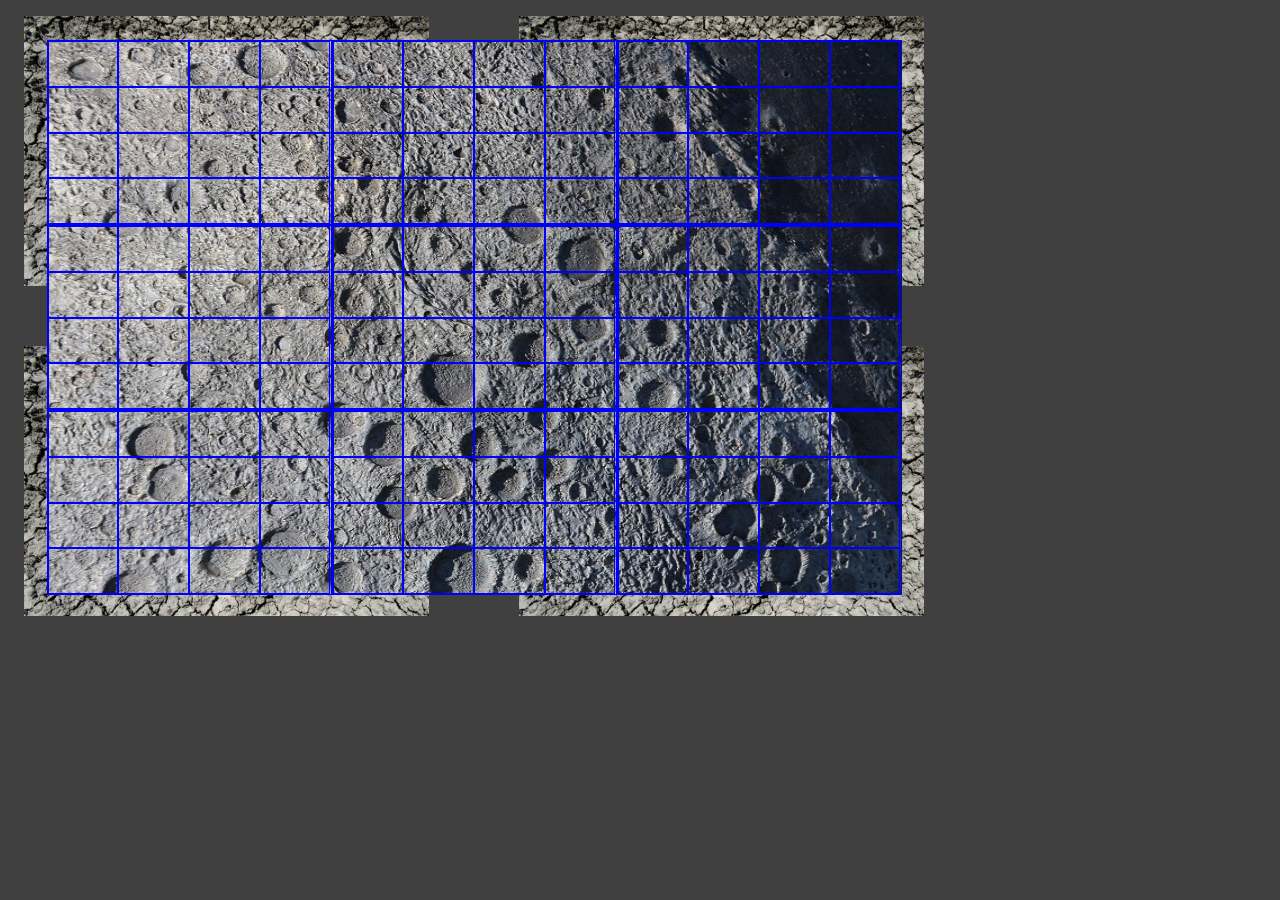
==== alph.html @ 4baa9de0 "adds app script chapter 1" ====
<!DOCTYPE html>
<html lang="en">
<head>
  <meta charset="UTF-8" name="viewport" content="width=device-width, initial-scale=1">
  <meta http-equiv="X-UA-Compatible" content="IE=edge">
  <link rel="stylesheet" href="styles/alphabeta.css">
  <link rel="stylesheet" href="https://cdnjs.cloudflare.com/ajax/libs/font-awesome/4.7.0/css/font-awesome.min.css">
  <title>
    Alpha | Beta
  </title>
</head>
<body >

  <div class="stanza flex-row flex-center">
    <div class="quadrant" id="nw-quad"></div>
    <div class="quadrant" id="ne-quad"></div>
    <div class="quadrant" id="sw-quad"></div>
    <div class="quadrant" id="se-quad"></div>
  </div>

  <div class="relshell">
    <div class="chambershell" >
      <div class="chamber-wrapper flex-row flex-center">

        <div class="chamber">
          <div class="tiles flex-row flex-center">
            <div class="tile" id="nw-corner"></div>
            <div class="tile" id="north"></div>
            <div class="tile" id="ne-corner"></div>
          </div>
          <div class="tiles flex-row flex-center">
            <div class="tile" id="west"></div>
            <div class="tile centertile" id="compass"></div>
            <div class="tile" id="east"></div>
          </div>
          <div class="tiles flex-row flex-center">
            <div class="tile" id="sw-corner"></div>
            <div class="tile" id="south"></div>
            <div class="tile" id="se-corner"></div>
          </div>
        </div>

      </div>
    </div>
  </div>
<!--
  <div class="flex-row flex-center">
    <ul id="chromalist" class="alphlist">
      <li id="gold" class="alphitem" toggle-color="white">&Alpha;&alpha;</li>
      <li id="cornflowerblue" class="alphitem" toggle-color="white">&Beta;&beta;</li>
      <li id="forestgreen" class="alphitem" toggle-color="white">&Gamma;&gamma;</li>
      <li id="olivedrab" class="alphitem" toggle-color="white">&Delta;&delta;</li>
      <li id="dimgrey" class="alphitem" toggle-color="white">&Epsilon;&epsilon;</li>
      <li id="indigo" class="alphitem" toggle-color="white">&Zeta;&zeta;</li>
      <li id="khaki" class="alphitem" toggle-color="white">&Eta;&eta;</li>
      <li id="aliceblue" class="alphitem" toggle-color="white">&Theta;&theta;</li>
      <li id="whitesmoke" class="alphitem" toggle-color="white">&Iota;&iota;</li>
      <li id="burlywood" class="alphitem" toggle-color="white">&Kappa;&kappa;</li>
      <li id="gold" class="alphitem" toggle-color="white">&Lambda;&lambda;</li>
      <li id="firebrick" class="alphitem" toggle-color="white">&Mu;&mu;</li>
      <li id="tomato" class="alphitem" toggle-color="white">&Nu;&nu;</li>
      <li id="lavendar" class="alphitem" toggle-color="white">&Xi;&xi;</li>
      <li id="azure" class="alphitem" toggle-color="white">&Omicron;&omicron;</li>
      <li id="darkslategrey" class="alphitem" toggle-color="white">&Pi;&pi;</li>
      <li id="maroon" class="alphitem" toggle-color="white">&Rho;&rho;</li>
      <li id="darkgreen" class="alphitem" toggle-color="white">&Sigma;&sigma;</li>
      <li id="lightslategray" class="alphitem" toggle-color="white">&Tau;&tau;</li>
      <li id="silver" class="alphitem" toggle-color="white">&Upsilon;&upsilon;</li>
      <li id="darkblue" class="alphitem" toggle-color="white">&Phi;&phi;</li>
      <li id="goldenrod" class="alphitem" toggle-color="white">&Chi;&chi;</li>
      <li id="skyblue" class="alphitem" toggle-color="white">&Psi;&psi;</li>
      <li id="black" class="alphitem" toggle-color="white">&Omega;&omega;</li>
    </ul>
  </div>
-->
  <script type="application/javascript" src="lib/alphabeta.js"></script>
  <script type="application/javascript" src="lib/dom-helper.js"></script>
    <script type="application/javascript" src="lib/navigator.js"></script>
</body>
</html>
---- styles/alphabeta.css ----
.flex-row {

}

.relshell {
  position: relative;
  height: 5px;
  width: 100%;
}

.flex-center {
  display: flex;
  flex-flow: row wrap;
  justify-content: center;
}

body {
  background-color: #404040;
  padding: none;
}

.wall {
  background-color: whitesmoke;
  height: 100%
}

.passage-vert,
.eastwestpassage {
  background-color: black;
}

.northsouth-passagewrapper {
  height: 12.5%
}

.passage-vert {
  margin: 0 12.5% 0 12.5%;
  height: 100%;
  background-color: black;
  width: 75%;
}

.eastwestpassage {
  height: 75%;
  width: 100%;
}

.alphlist {
  width: 80%;
}

.alphitem {
  font-size:40px;
  font-weight: 800;
  text-align: center;
  padding: 3em;
  color: white;
  ////border: 2px solid white;
  cursor: pointer;
  list-style: none;
}

.chambershell {
  position: absolute;
  top: -300px;
  width: 100%;
}

.chamber-wrapper {
  height: 280px;
  width: 100%;
}

.chamber {
  margin-top: 2.25%;
  height: 100%;
  width:95%;
  z-index: 3000;
  background-color: #404040;
  background: url('../img/moon.jpg');
  background-size: 900px 600px;
  background-blend-mode: saturation;
}

.tiles {
  height: 33.33%;
  width: 100%;
}

.glyphs {
  width: 100%;
  height: 25%;
}

.tile {
  border: 1px solid blue;
  width: 32.5%;
}

.glyph {
  border: 1px solid blue;
  width: 22.5%;
  font-size: 36px;
  font-weight: 800;

}

.centertile {
  //border: 1px solid red;
  width: 32.5%
}

.centertile div.glyph {
  //border: 1px solid red;
}

.stanza {
  margin-top: 5px;
  width: 100%;
  height: 300px;
  padding: 0 0 0 0;
  margin: 0 0 0 0;
  z-index: 1000;
}


@media (min-width:401px) and (max-width:1199px) {
  .stanza {
    width: 450px;
    height: 300px;
    margin: 1em;
  }

  .chambershell {
    top: -316px;
  }

  .chamber-wrapper {
    width: 450px;
    margin: 0 1em 0 1em;
  }

  .tile, .centertile {
    width: 32.85%
  }

  .glyph {
    //border: 1px solid blue;
    width: 23.55%;
  }

}

@media (min-width:1200px) {
  .stanza {
    width: 900px;
    height: 600px;
    margin: 1em;
  }

  .chambershell {
    top: -612px;
  }

  .chamber-wrapper {
    width: 900px;
    height: 555px;
    margin: 0 1em 0 1em;
  }

  .tile, .centertile {
    width: 33.1%;
  }

  .glyph {
    width: 24.29%;
  }

}

.quadrant {
  width: 45%;
  height: 45%;
  //background-color: white;
  background: url('../img/scorched-earth.jpg');
  background-size: 450px 300px;
  background-blend-mode: color:
}

#nw-quad,#ne-quad {
  margin-bottom: 4.25%;
}

#sw-quad,#se-quad {
  margin-top: 4.25%;
}

#nw-quad,#sw-quad {
  margin-right: 5%;
}

#ne-quad,#se-quad {
  margin-left: 5%;
}

@media (min-width:400px) {
  #nw-quad,#ne-quad {
    margin-bottom: 3.33%;
  }

  #sw-quad,#se-quad {
    margin-top: 3.33%;
  }

  #nw-quad,#sw-quad {
    margin-right: 5%;
  }

  #ne-quad,#se-quad {
    margin-left: 5%;
  }
}
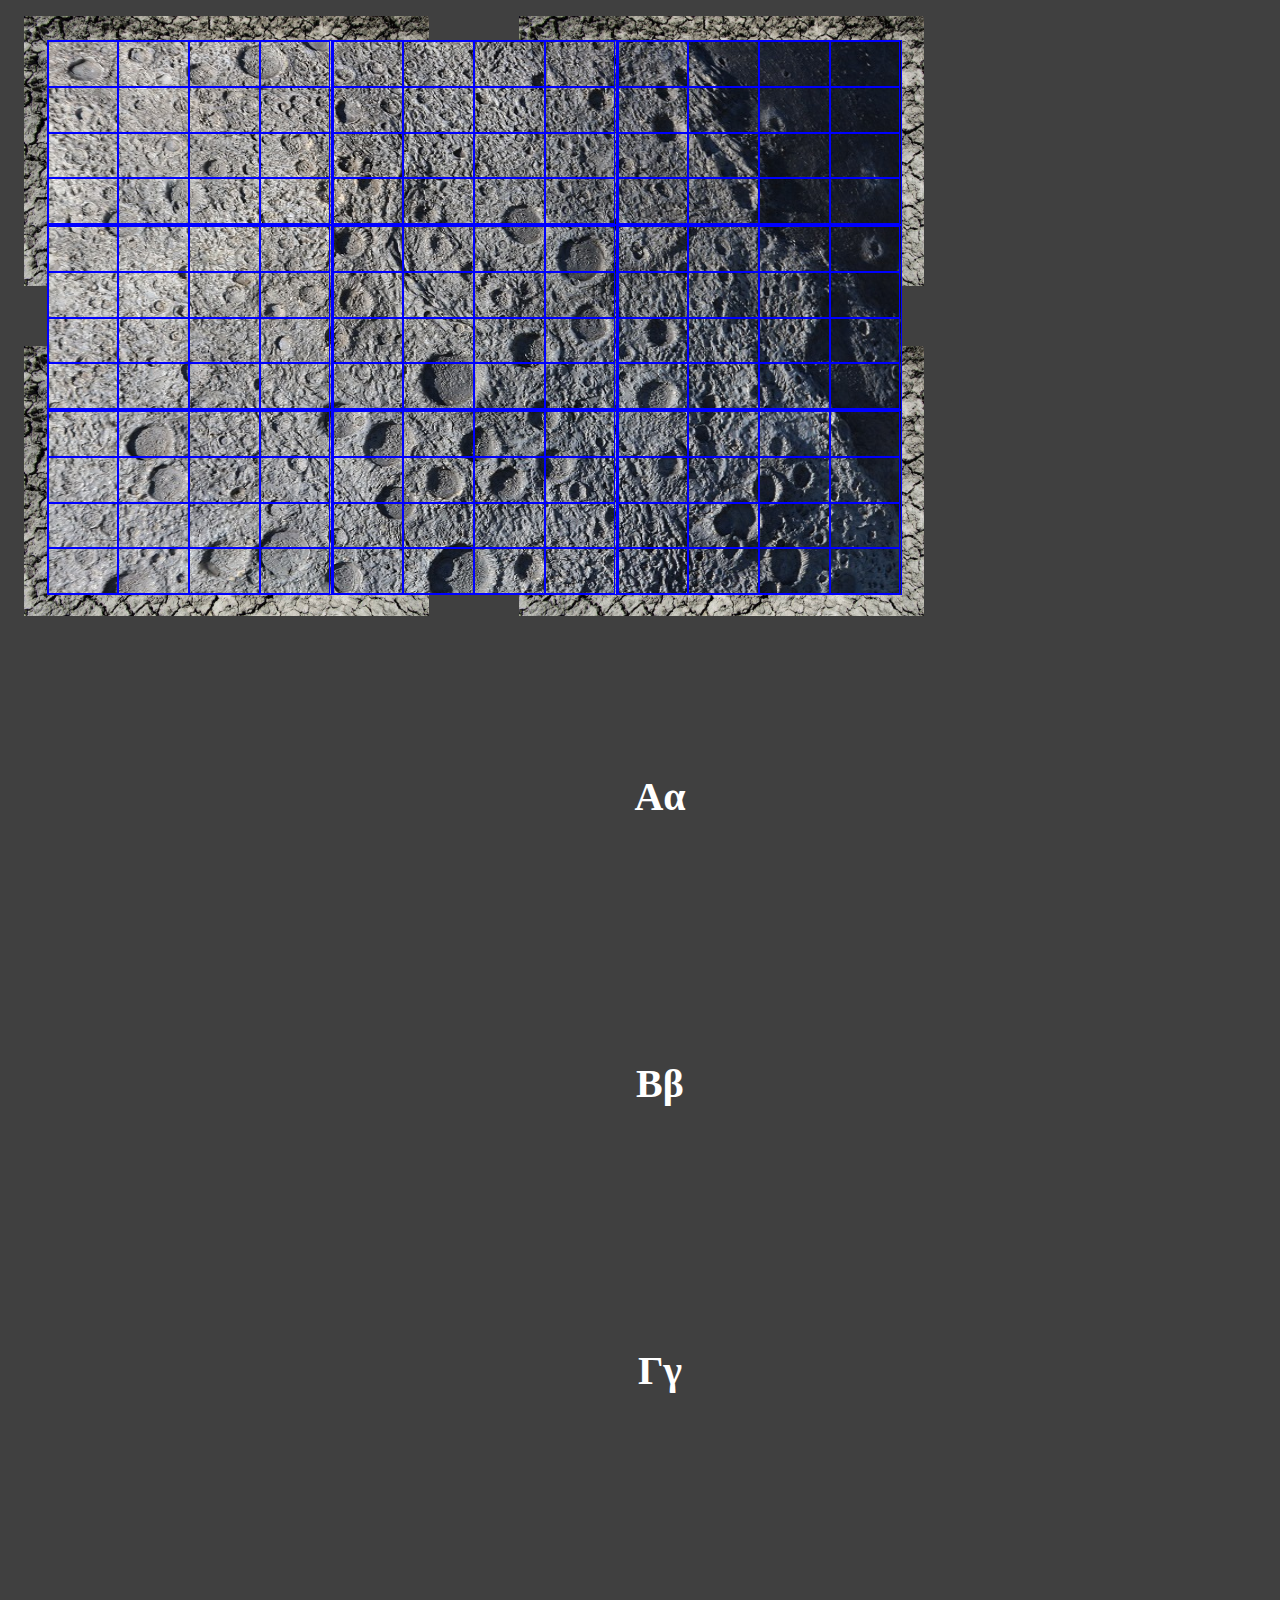
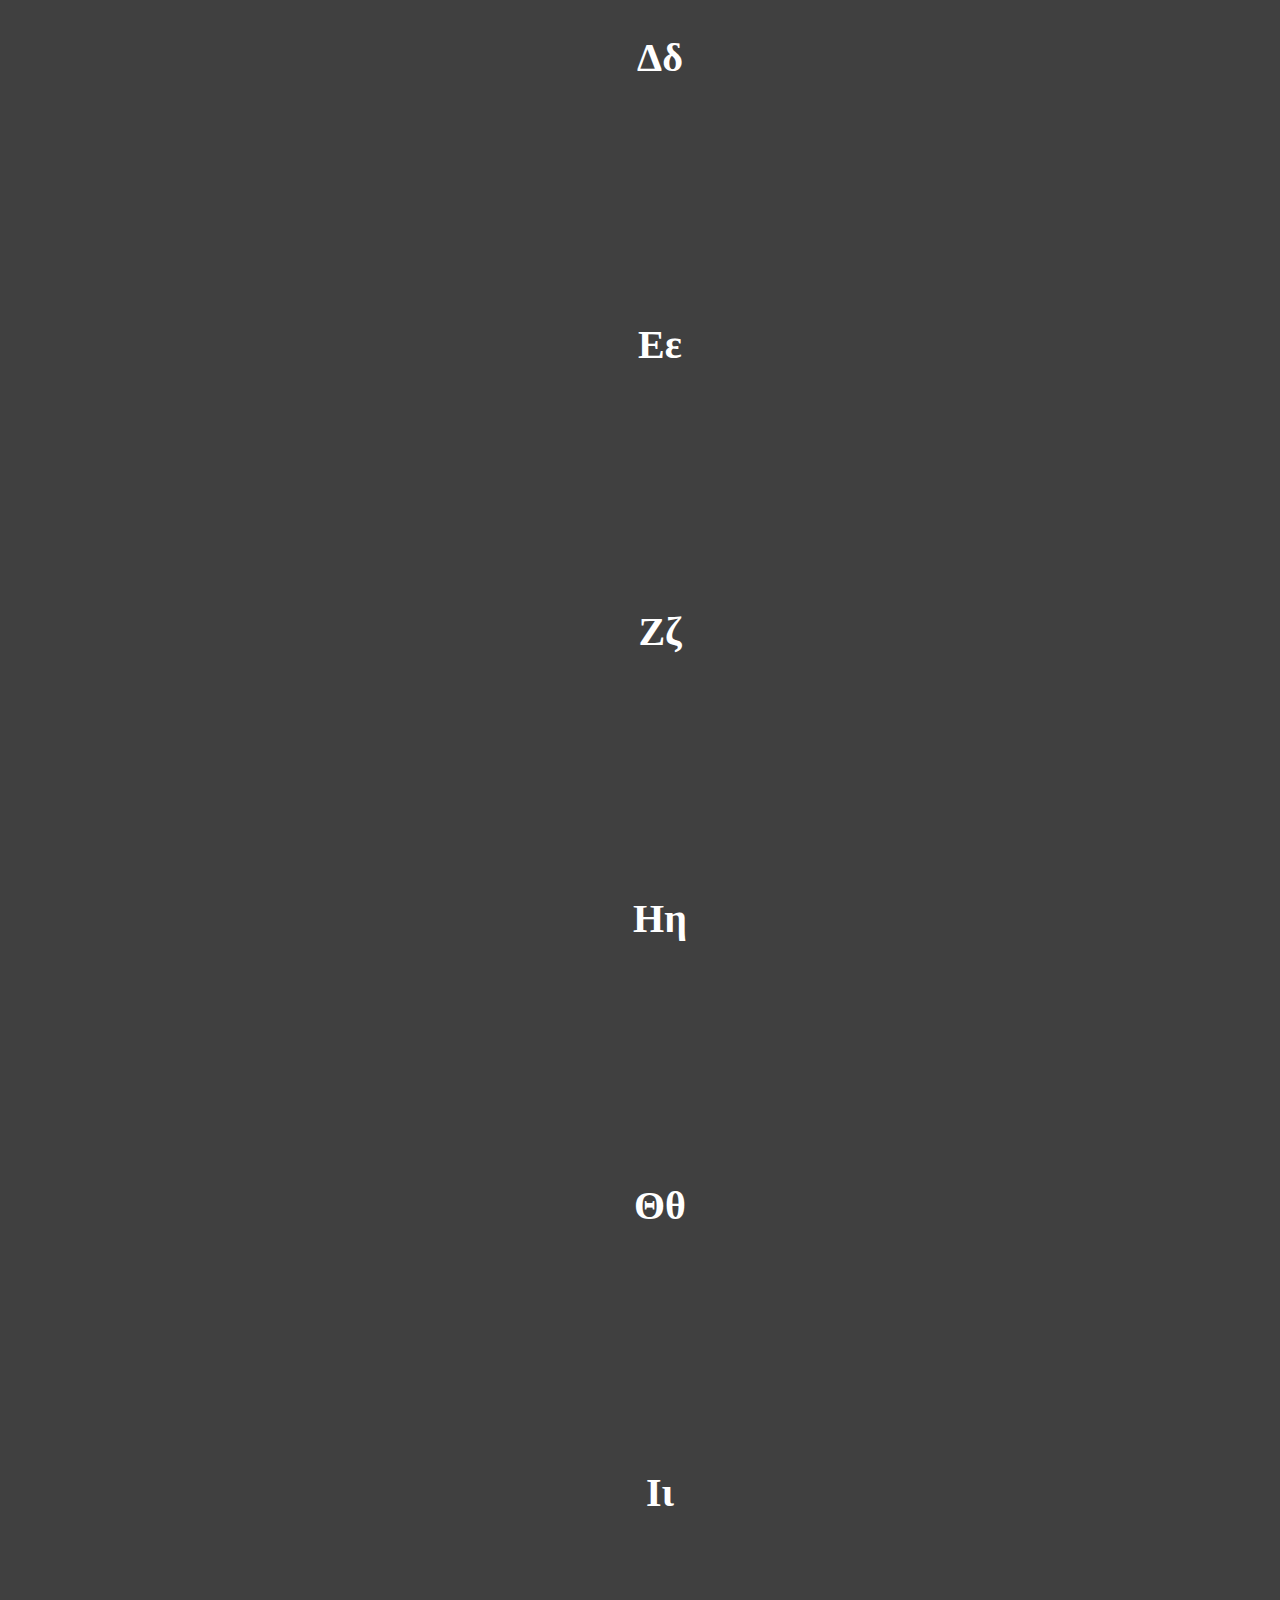
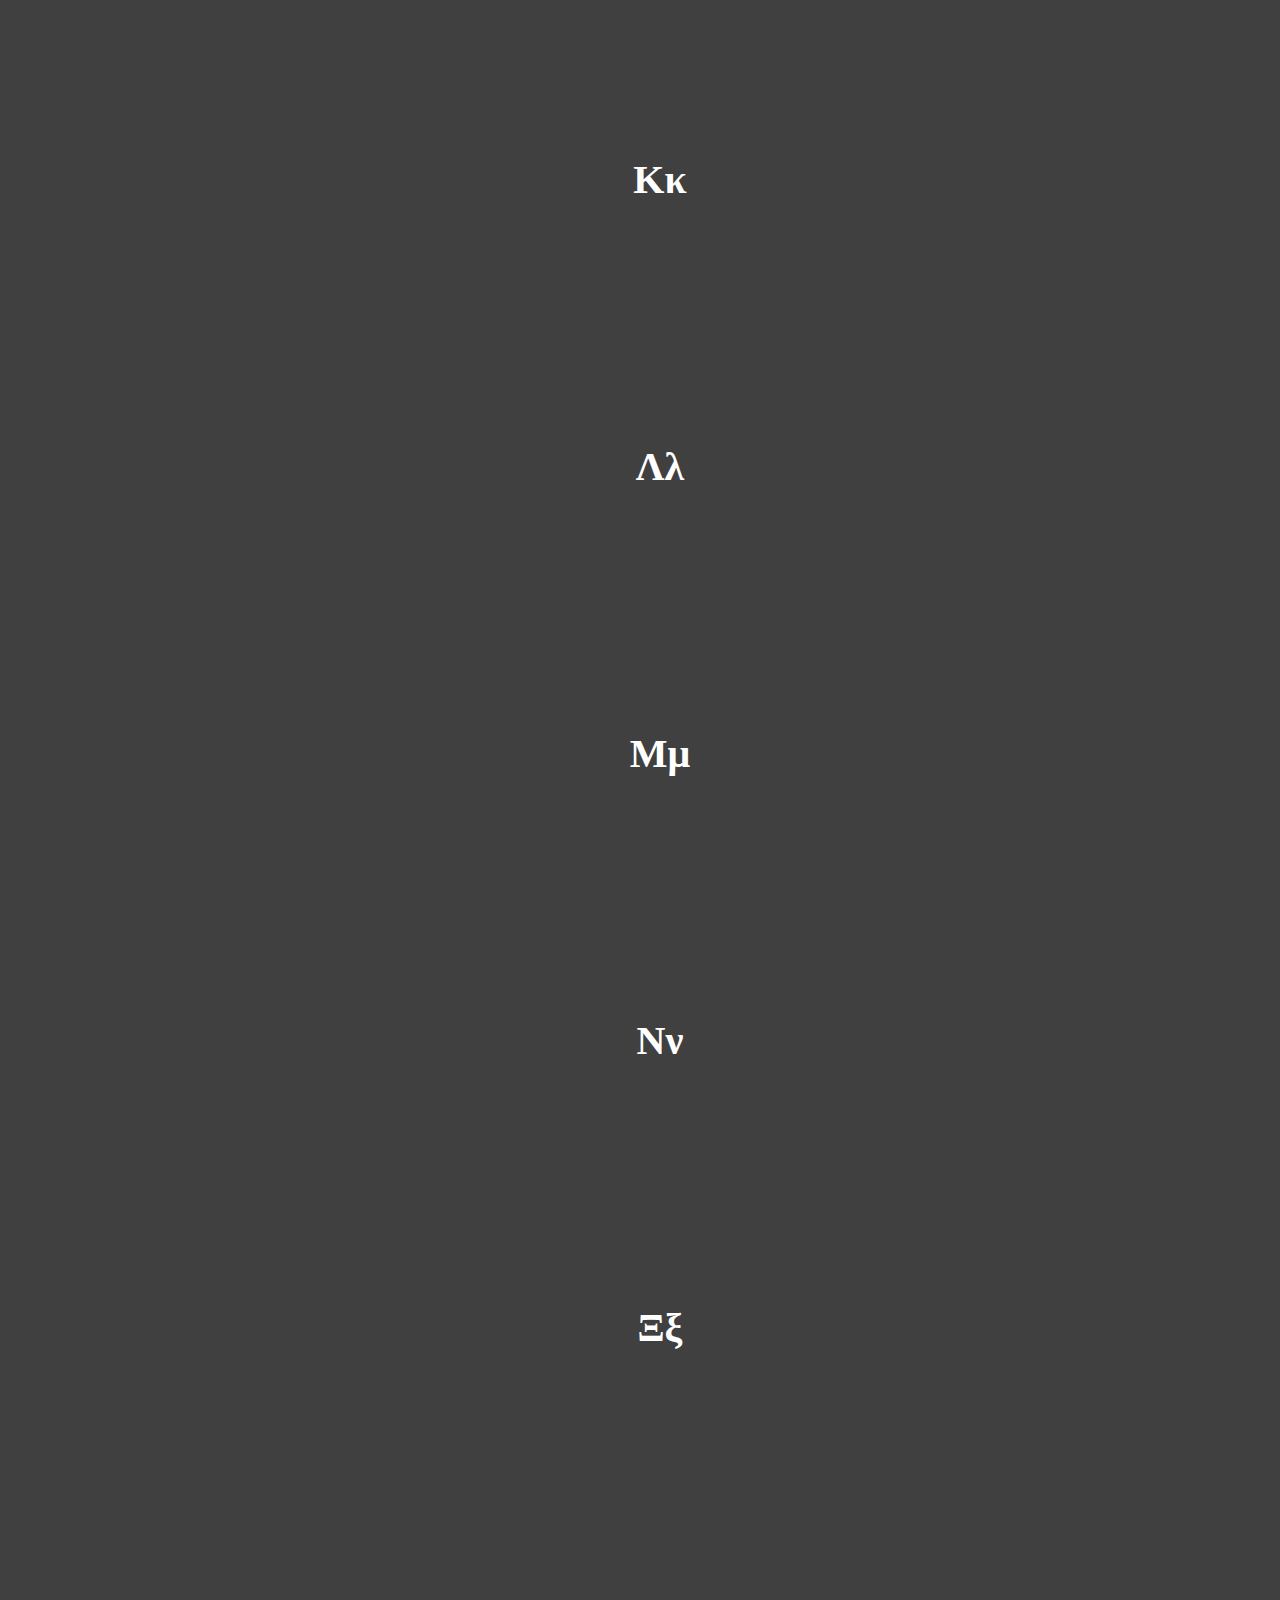
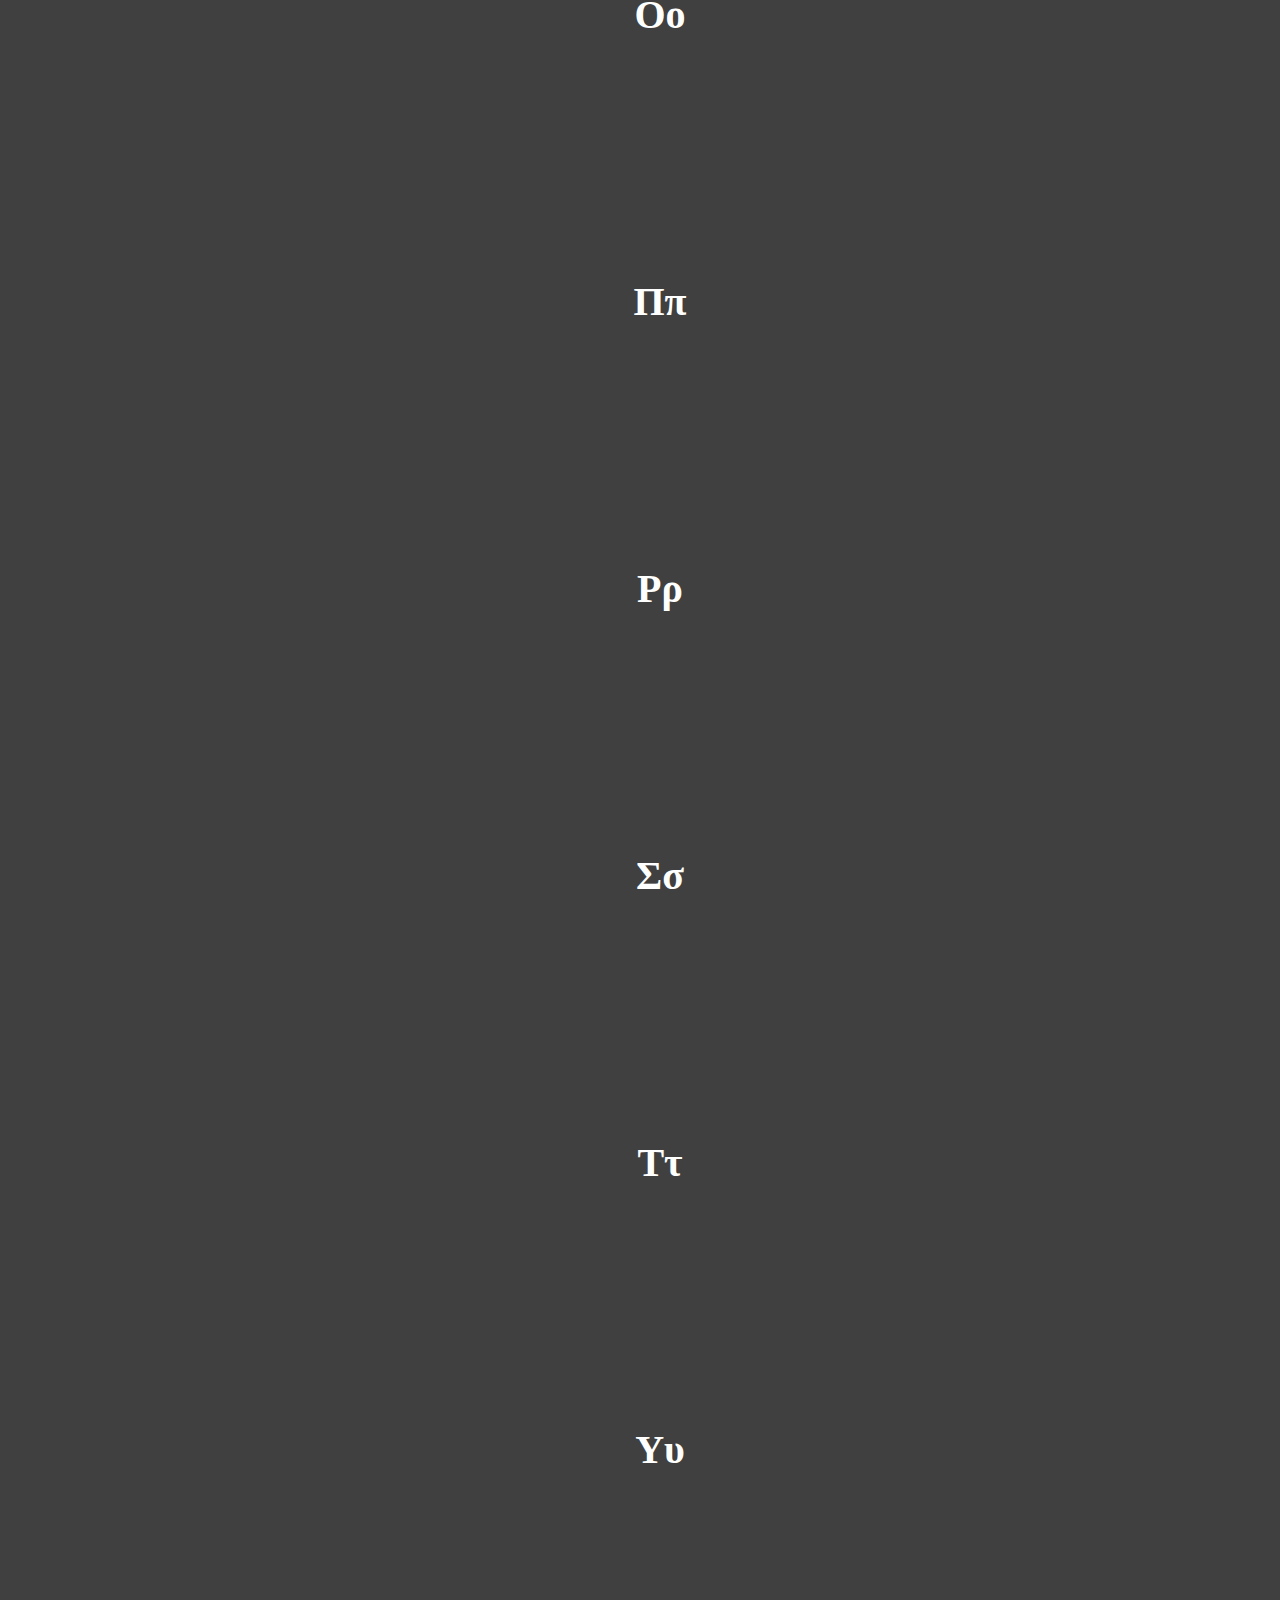
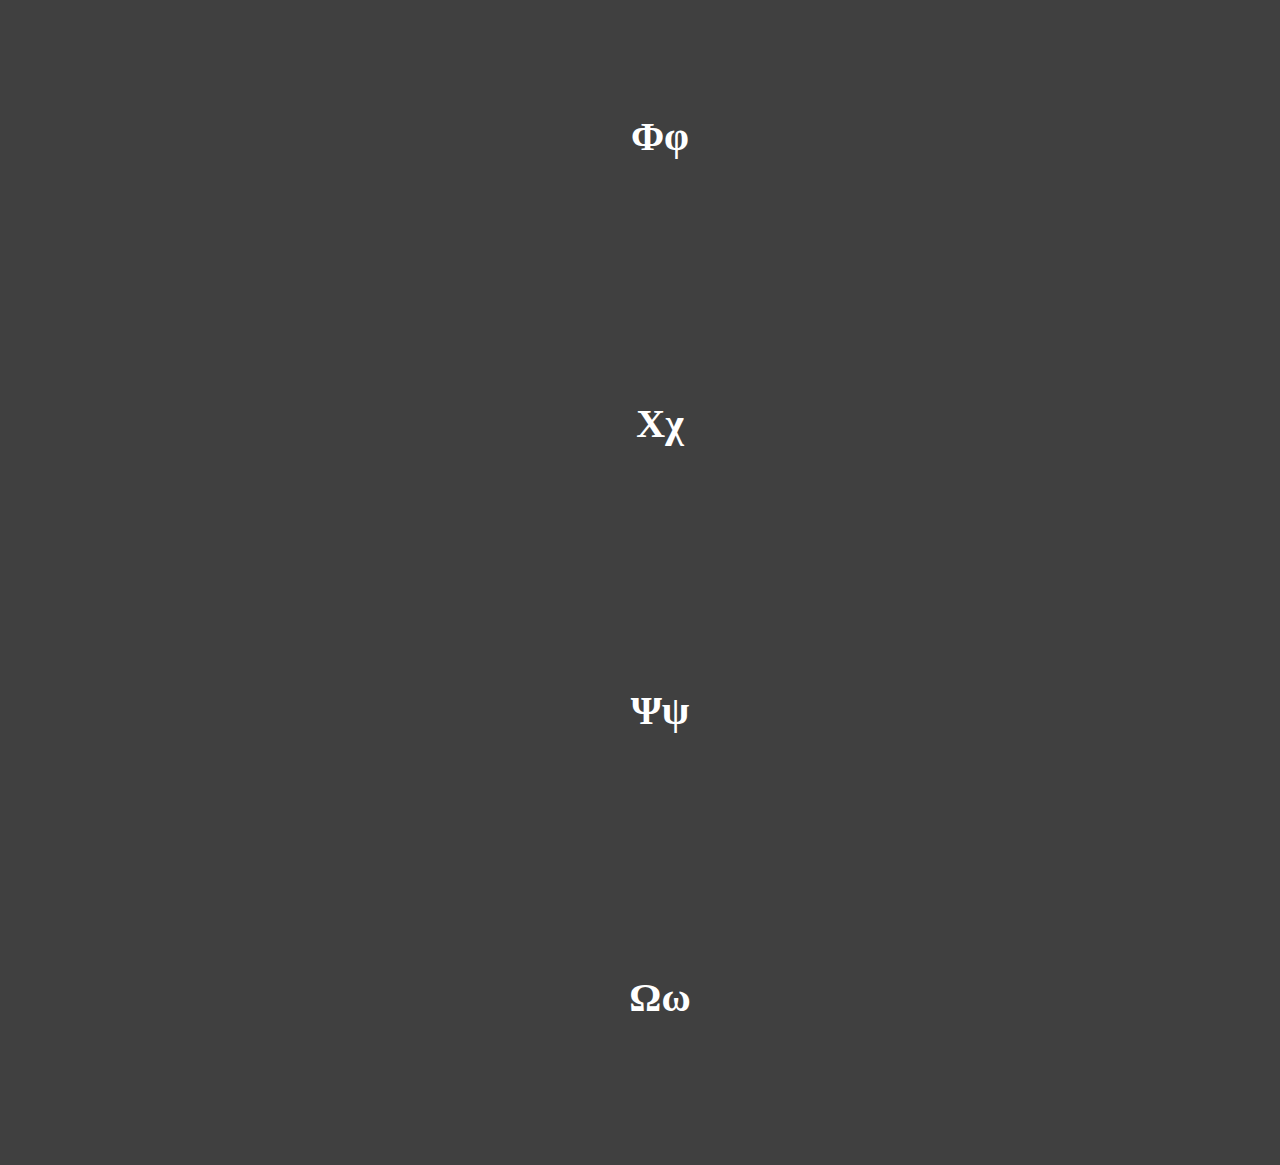
==== commit 2fc51dba: "adds schema constructor" ====
--- a/alph.html
+++ b/alph.html
@@ -24,26 +24,25 @@
 
         <div class="chamber">
           <div class="tiles flex-row flex-center">
-            <div class="tile" id="nw-corner"></div>
-            <div class="tile" id="north"></div>
-            <div class="tile" id="ne-corner"></div>
+            <div class="tile" id="nw"></div>
+            <div class="tile" id="n"></div>
+            <div class="tile" id="ne"></div>
           </div>
           <div class="tiles flex-row flex-center">
-            <div class="tile" id="west"></div>
+            <div class="tile" id="w"></div>
             <div class="tile centertile" id="compass"></div>
-            <div class="tile" id="east"></div>
+            <div class="tile" id="e"></div>
           </div>
           <div class="tiles flex-row flex-center">
-            <div class="tile" id="sw-corner"></div>
-            <div class="tile" id="south"></div>
-            <div class="tile" id="se-corner"></div>
+            <div class="tile" id="sw"></div>
+            <div class="tile" id="s"></div>
+            <div class="tile" id="se"></div>
           </div>
         </div>
 
       </div>
     </div>
   </div>
-<!--
   <div class="flex-row flex-center">
     <ul id="chromalist" class="alphlist">
       <li id="gold" class="alphitem" toggle-color="white">&Alpha;&alpha;</li>
@@ -72,9 +71,11 @@
       <li id="black" class="alphitem" toggle-color="white">&Omega;&omega;</li>
     </ul>
   </div>
--->
+
   <script type="application/javascript" src="lib/alphabeta.js"></script>
+  <script type="application/javascript" src="lib/schema.js"></script>
+  <script type="application/javascript" src="lib/data.js"></script>
   <script type="application/javascript" src="lib/dom-helper.js"></script>
-    <script type="application/javascript" src="lib/navigator.js"></script>
+  <script type="application/javascript" src="lib/navigator.js"></script>
 </body>
 </html>
--- a/styles/alphabeta.css
+++ b/styles/alphabeta.css
@@ -102,6 +102,7 @@
   width: 22.5%;
   font-size: 36px;
   font-weight: 800;
+  cursor: pointer;
 
 }
 
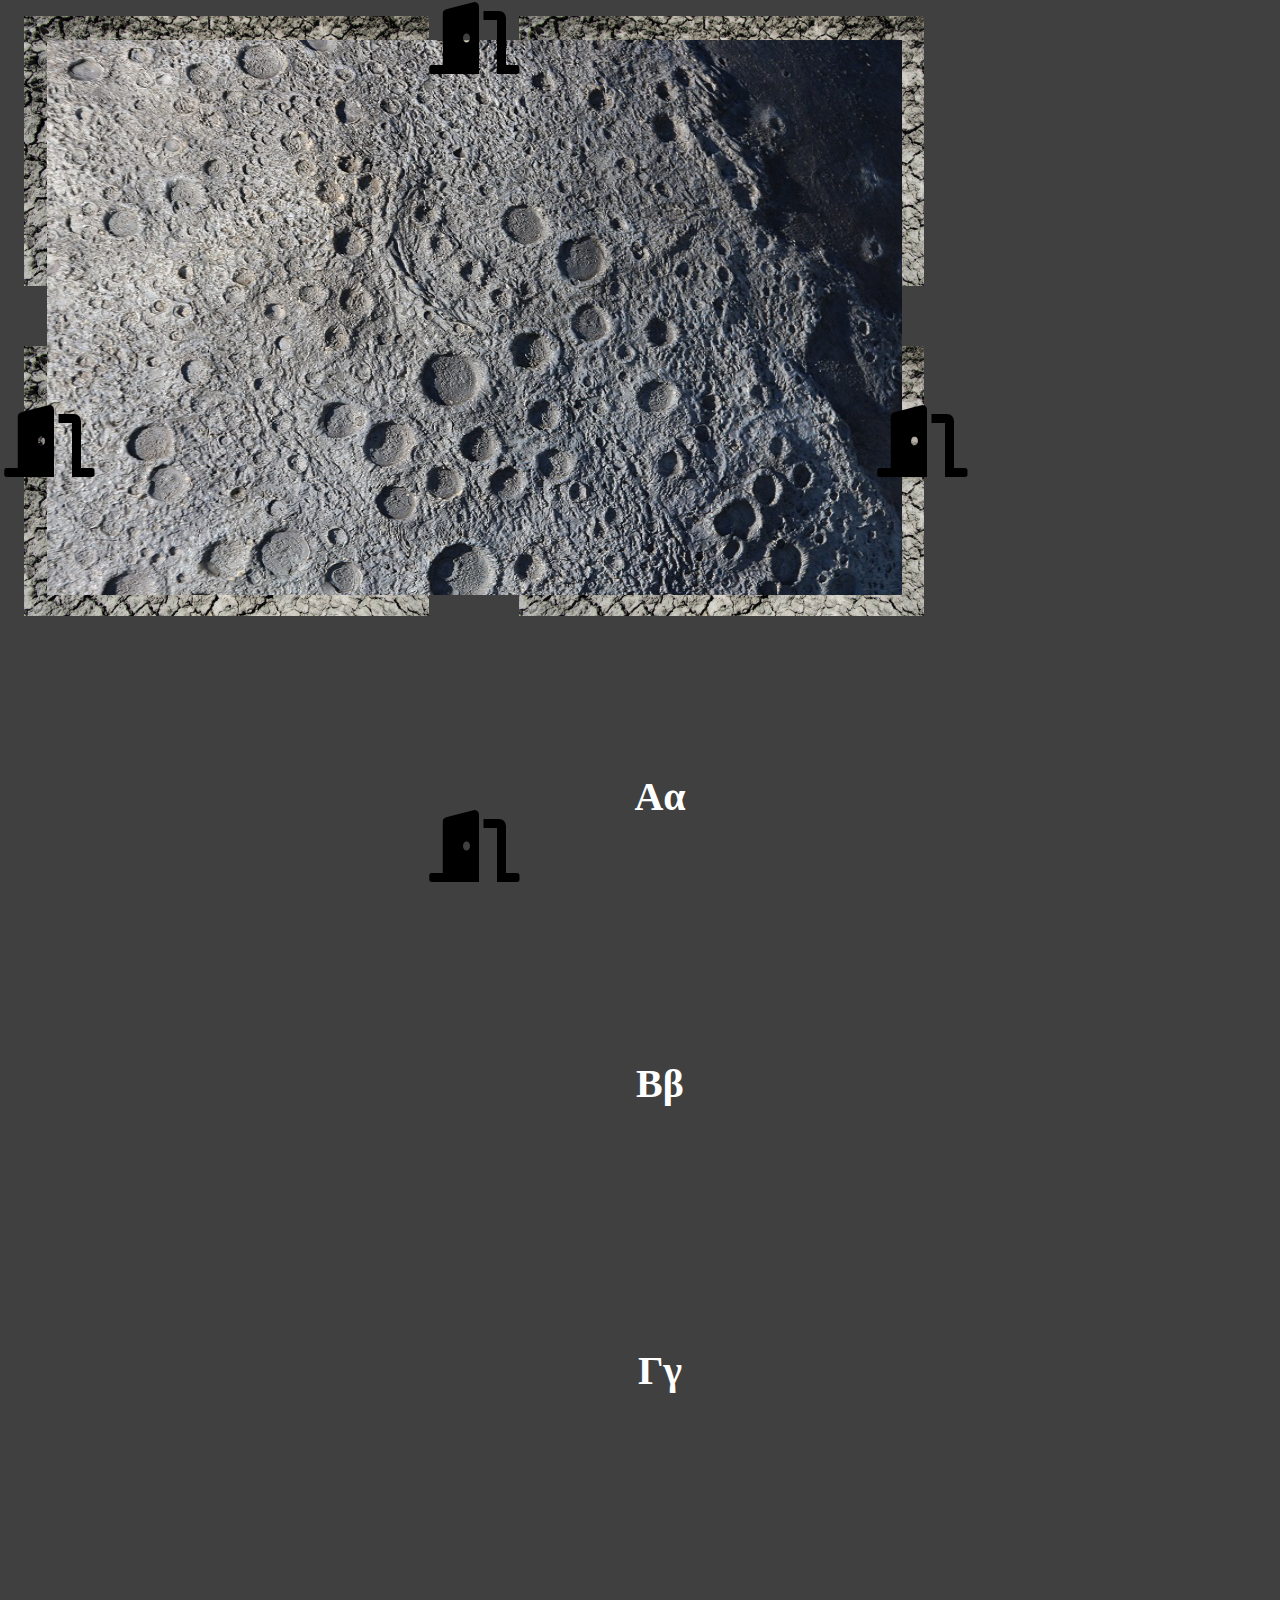
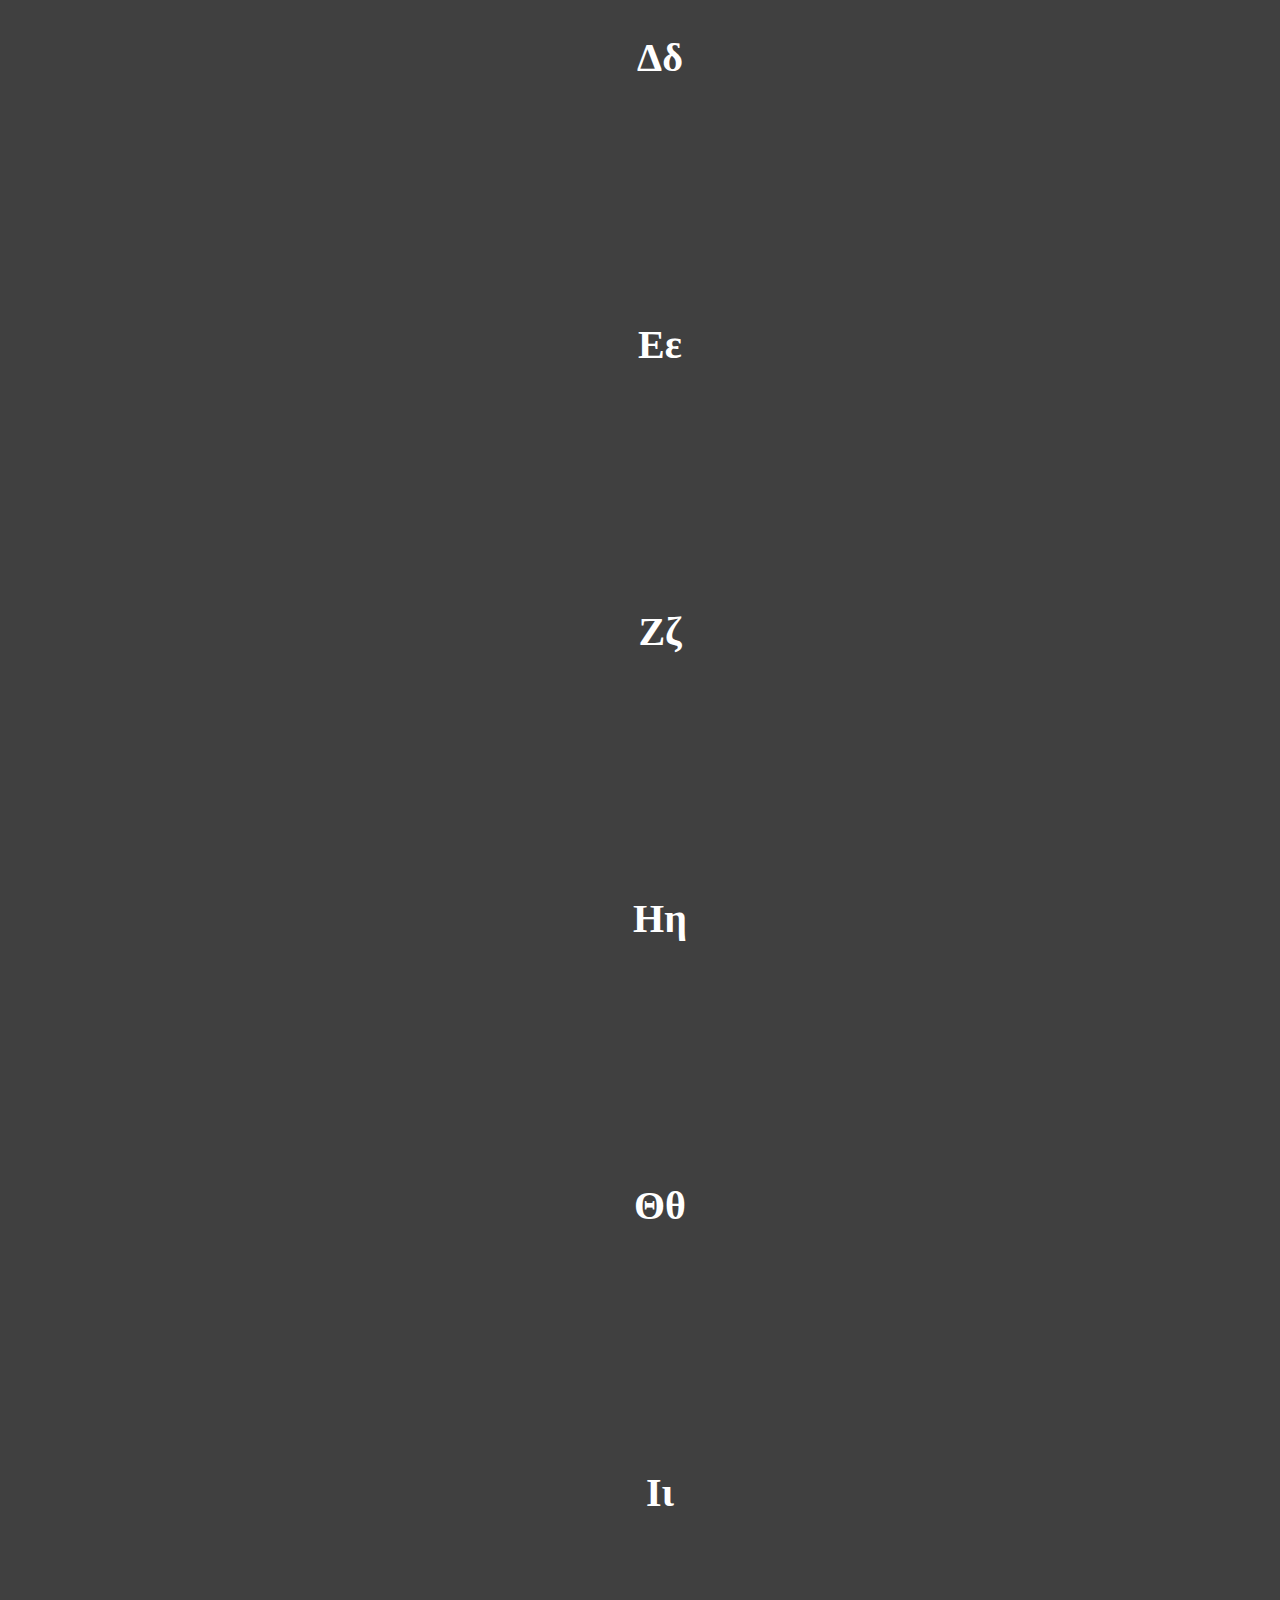
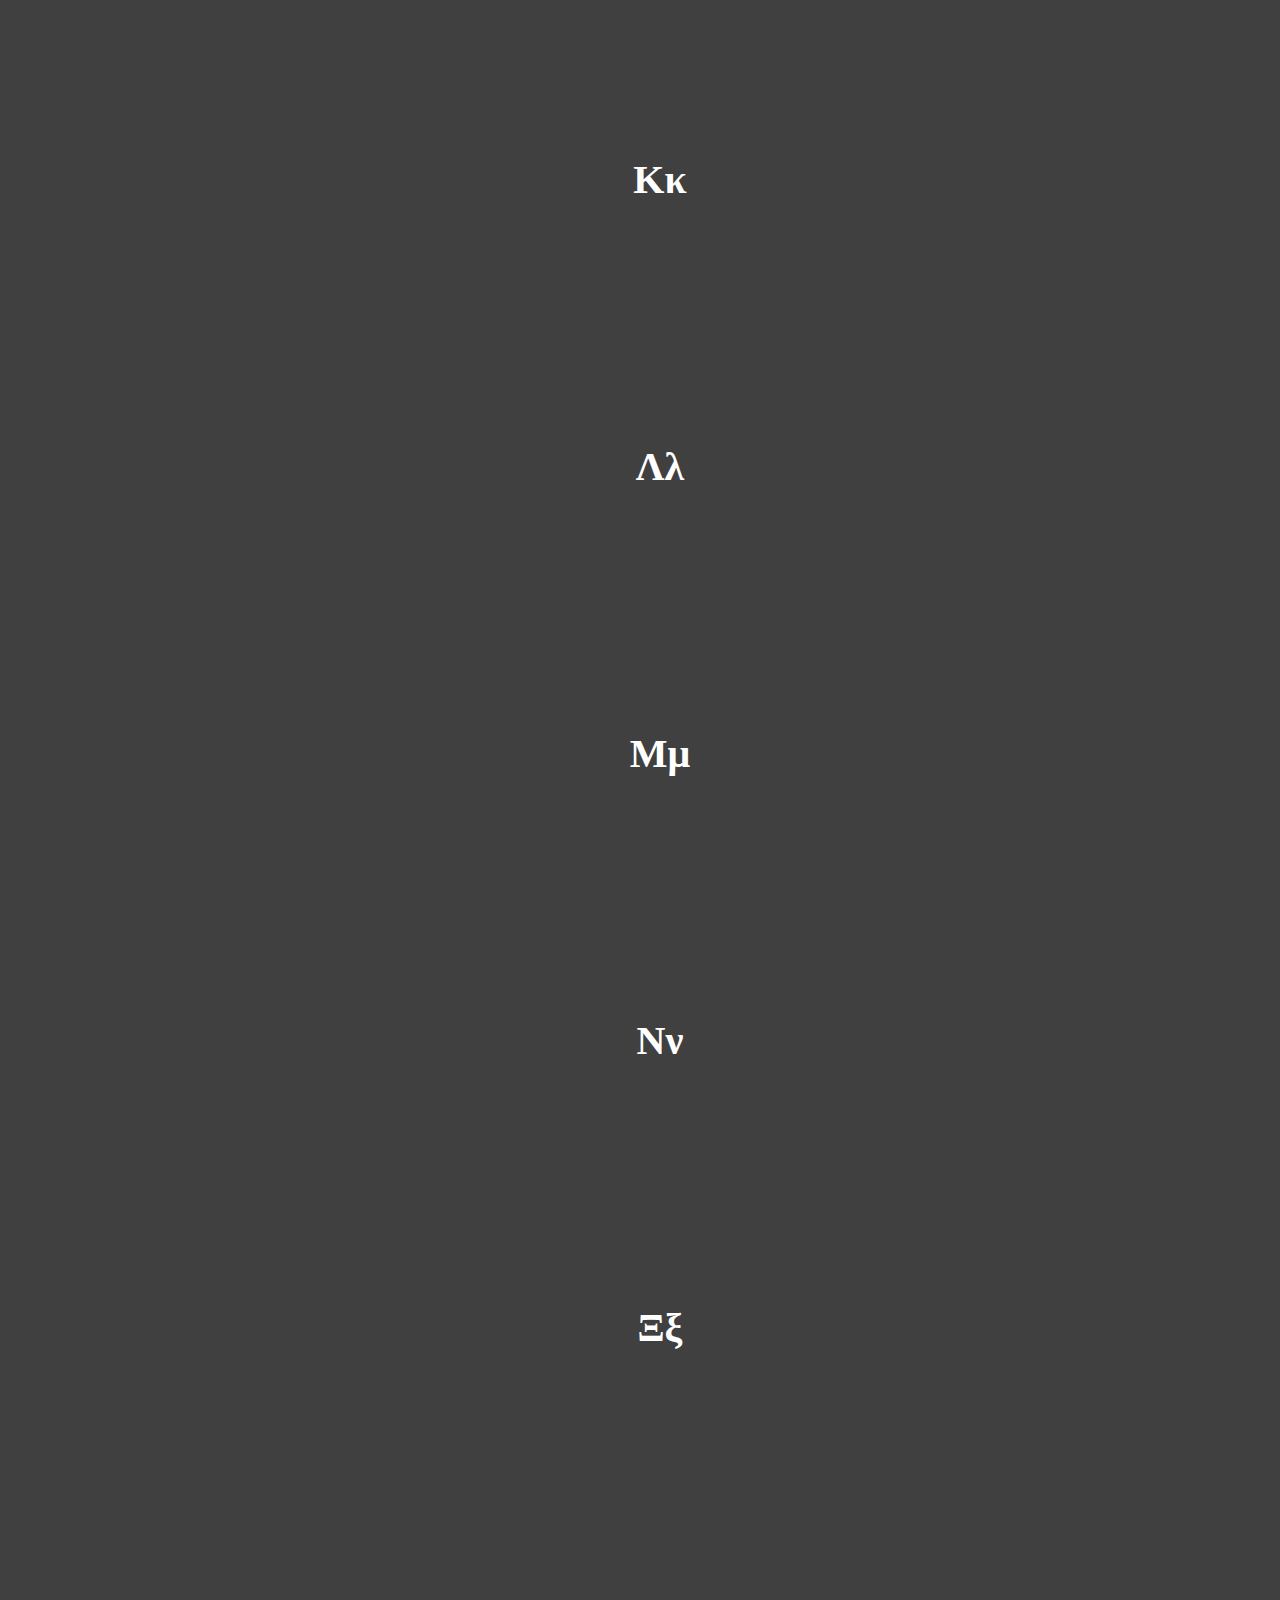
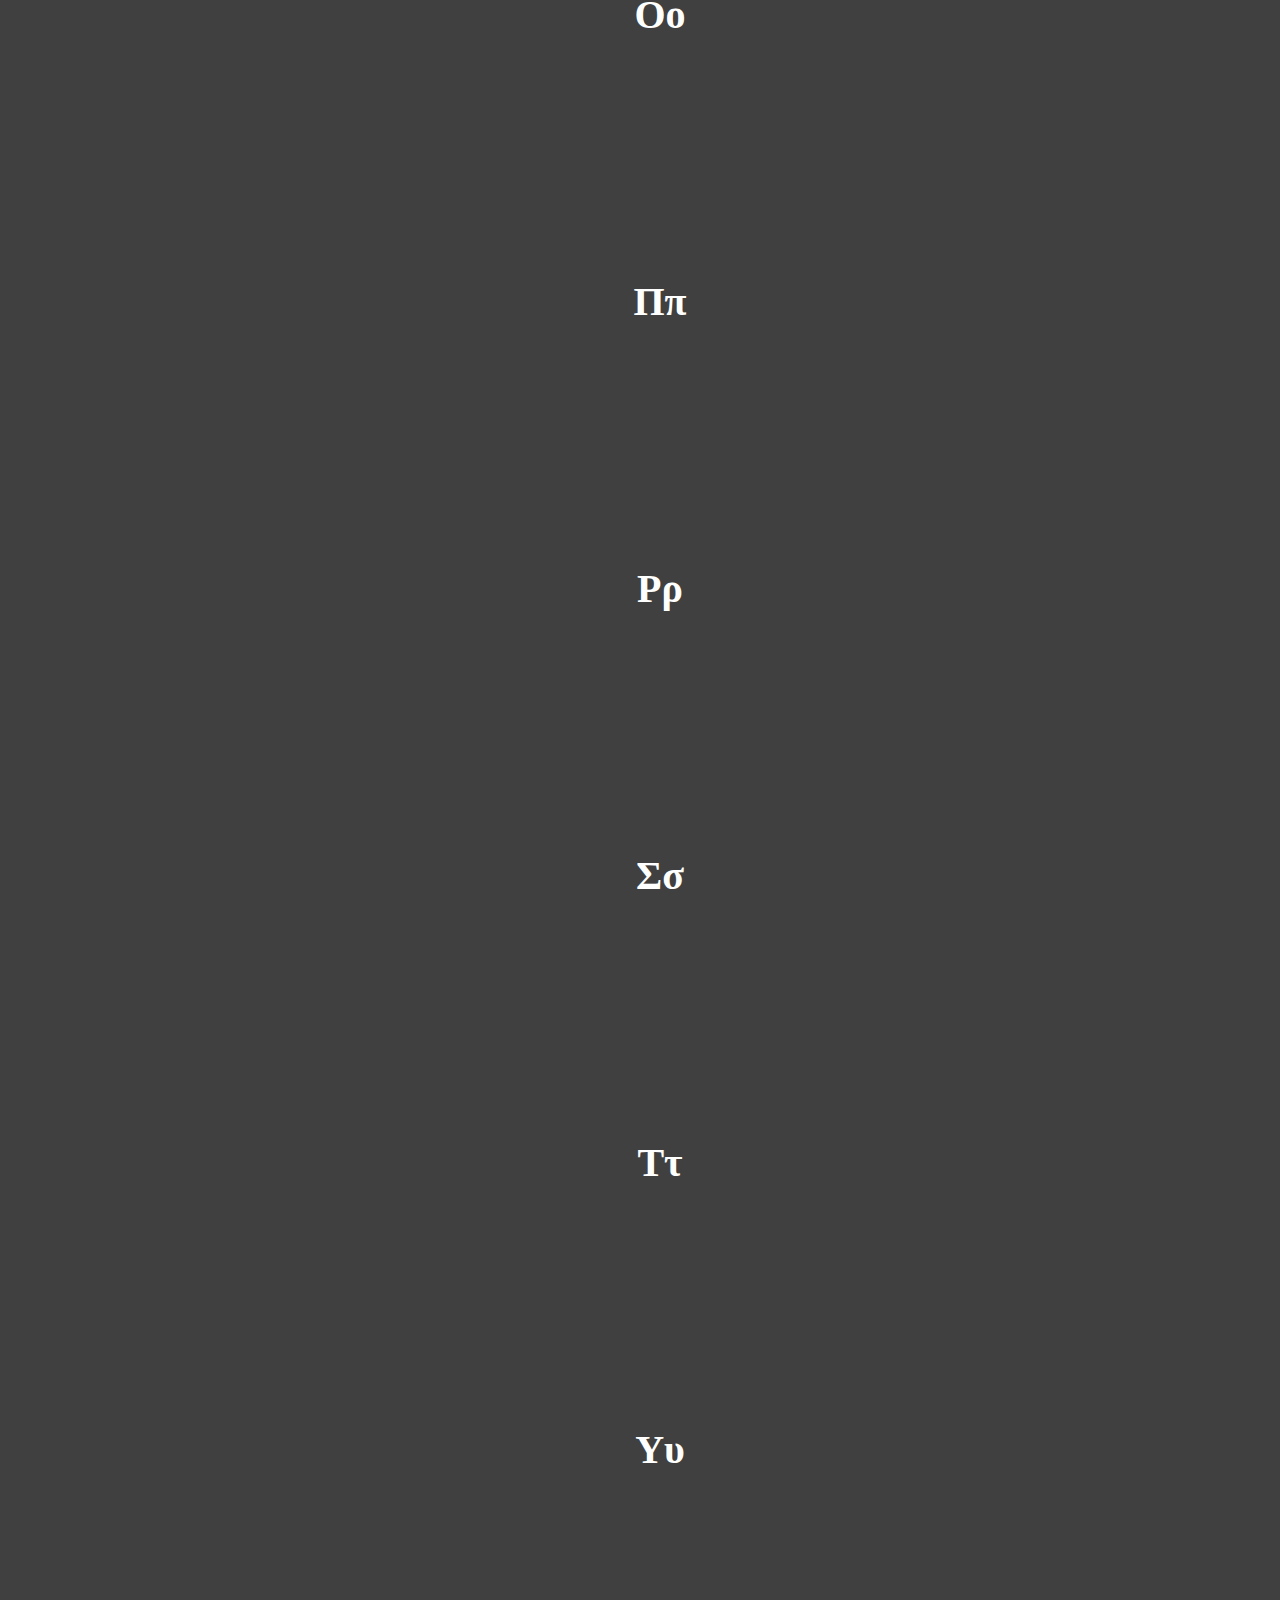
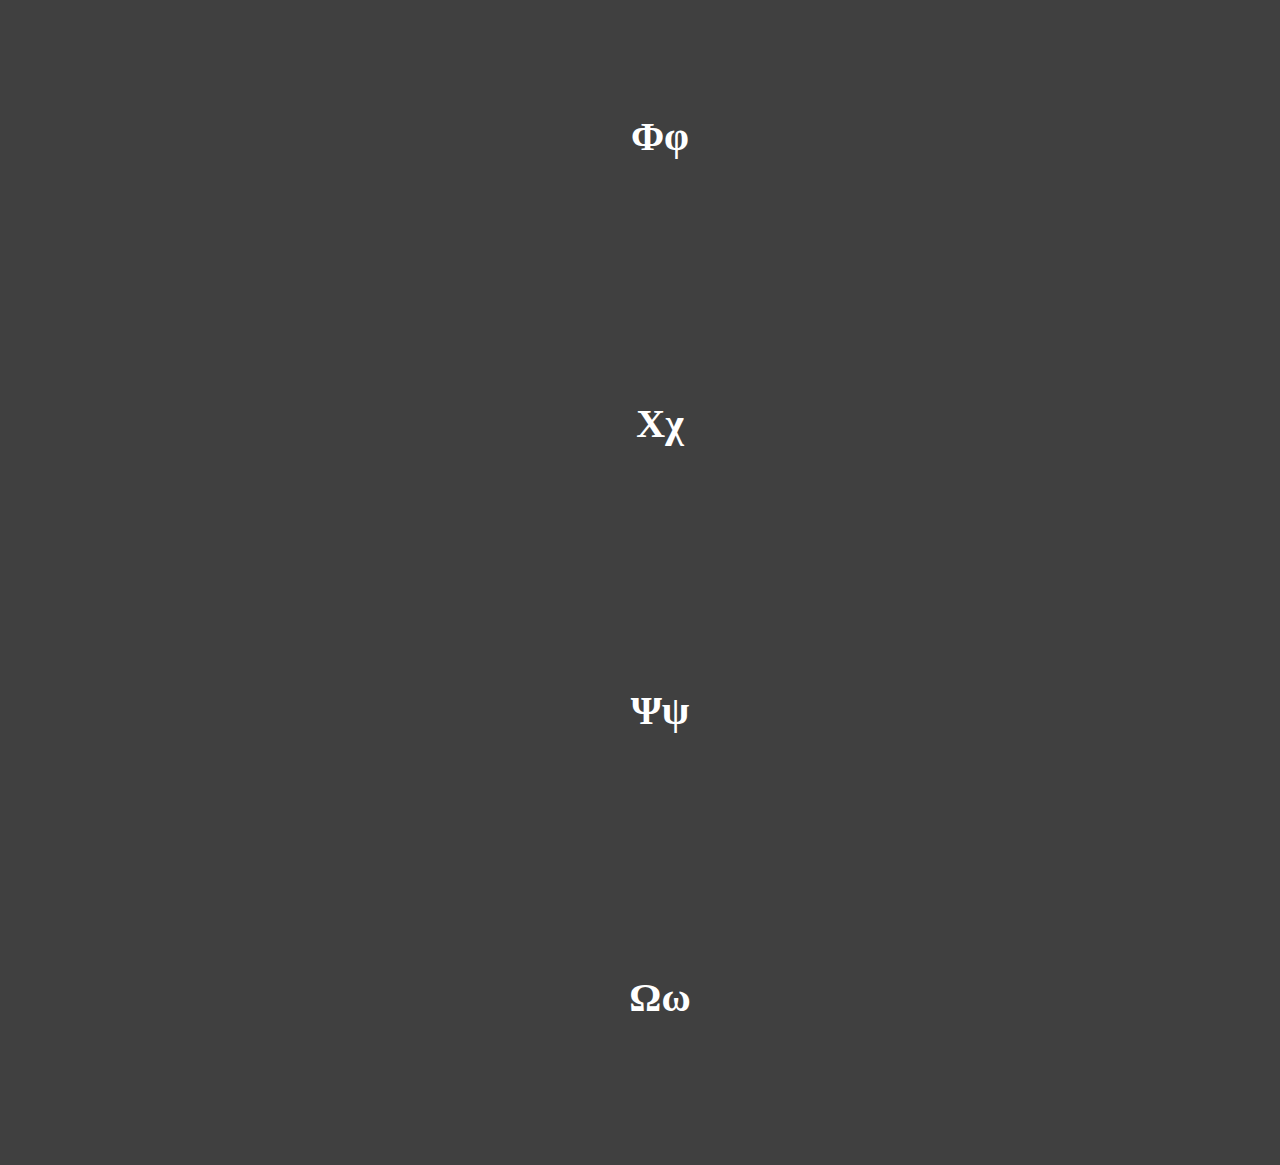
==== commit 24617389: "adds doors" ====
--- a/alph.html
+++ b/alph.html
@@ -4,18 +4,27 @@
   <meta charset="UTF-8" name="viewport" content="width=device-width, initial-scale=1">
   <meta http-equiv="X-UA-Compatible" content="IE=edge">
   <link rel="stylesheet" href="styles/alphabeta.css">
-  <link rel="stylesheet" href="https://cdnjs.cloudflare.com/ajax/libs/font-awesome/4.7.0/css/font-awesome.min.css">
+  <link rel="stylesheet" href="https://cdnjs.cloudflare.com/ajax/libs/font-awesome/5.14.0/css/all.min.css">
+
   <title>
     Alpha | Beta
   </title>
 </head>
-<body >
+<body>
 
   <div class="stanza flex-row flex-center">
-    <div class="quadrant" id="nw-quad"></div>
-    <div class="quadrant" id="ne-quad"></div>
-    <div class="quadrant" id="sw-quad"></div>
-    <div class="quadrant" id="se-quad"></div>
+    <div class="quadrant" id="nw-quad">
+      <i class="fa fa-door-open portal-w" style=""></i>
+    </div>
+    <div class="quadrant" id="ne-quad">
+      <i class="fa fa-door-open portal-n" style=""></i>
+    </div>
+    <div class="quadrant" id="sw-quad">
+      <i class="fa fa-door-open portal-e" style=""></i>
+    </div>
+    <div class="quadrant" id="se-quad">
+      <i class="fa fa-door-open portal-s" style=""></i>
+    </div>
   </div>
 
   <div class="relshell">
@@ -43,6 +52,7 @@
       </div>
     </div>
   </div>
+
   <div class="flex-row flex-center">
     <ul id="chromalist" class="alphlist">
       <li id="gold" class="alphitem" toggle-color="white">&Alpha;&alpha;</li>
@@ -74,8 +84,10 @@
 
   <script type="application/javascript" src="lib/alphabeta.js"></script>
   <script type="application/javascript" src="lib/schema.js"></script>
-  <script type="application/javascript" src="lib/data.js"></script>
+  <script type="application/javascript" src="lib/mapper.js"></script>
+  <script type="application/javascript" src="lib/scheme.js"></script>
   <script type="application/javascript" src="lib/dom-helper.js"></script>
   <script type="application/javascript" src="lib/navigator.js"></script>
+  <script type="application/javascript" src="lib/key-cmds.js"></script>
 </body>
 </html>
--- a/styles/alphabeta.css
+++ b/styles/alphabeta.css
@@ -93,16 +93,17 @@
 }
 
 .tile {
-  border: 1px solid blue;
+  //border: 1px solid blue;
   width: 32.5%;
 }
 
 .glyph {
-  border: 1px solid blue;
+  //border: 1px solid blue;
   width: 22.5%;
   font-size: 36px;
   font-weight: 800;
   cursor: pointer;
+  text-align: center;
 
 }
 
@@ -122,6 +123,42 @@
   padding: 0 0 0 0;
   margin: 0 0 0 0;
   z-index: 1000;
+}
+
+.portal-w {
+  font-size:32px;
+  z-index:8001;
+  color:black;
+  top:18%;
+  left:0.4%;
+  position:absolute
+}
+
+.portal-n {
+  font-size:32px;
+  z-index:8001;
+  color:black;
+  top:0.2%;
+  left:44.5%;
+  position:absolute
+}
+
+.portal-e {
+  font-size:32px;
+  z-index:8001;
+  color:black;
+  top:18%;
+  right:0.4%;
+  position:absolute
+}
+
+.portal-s {
+  font-size:32px;
+  z-index:8001;
+  color:black;
+  top:34%;
+  left:44.5%;
+  position:absolute
 }
 
 
@@ -150,6 +187,30 @@
     width: 23.55%;
   }
 
+  .portal-w {
+    font-size:36px;
+    top:39%;
+    left:1.5%;
+  }
+
+  .portal-n {
+    font-size:36px;
+    top:0.5%;
+    left:28%;
+  }
+
+  .portal-e {
+    font-size:36px;
+    top:39%;
+    left:55%;
+  }
+
+  .portal-s {
+    font-size:36px;
+    top:77%;
+    left:28%;
+  }
+
 }
 
 @media (min-width:1200px) {
@@ -175,6 +236,30 @@
 
   .glyph {
     width: 24.29%;
+  }
+
+  .portal-w {
+    font-size:72px;
+    top:45%;
+    left:0.3%;
+  }
+
+  .portal-n {
+    font-size:72px;
+    top:0.2%;
+    left:33.5%;
+  }
+
+  .portal-e {
+    font-size:72px;
+    top:45%;
+    left:68.5%;
+  }
+
+  .portal-s {
+    font-size:72px;
+    top:90%;
+    left:33.5%;
   }
 
 }
